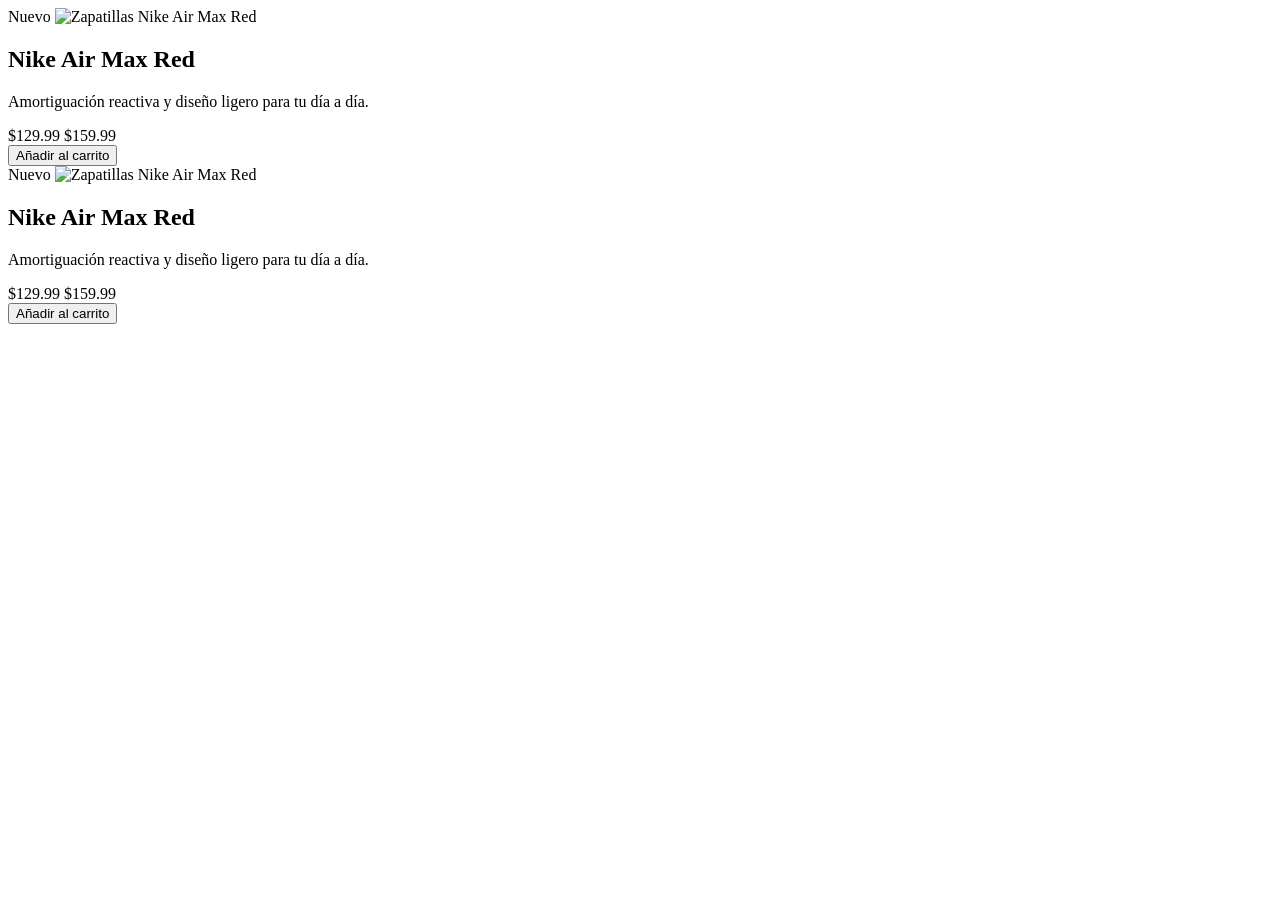
==== practica1.html @ aa4cf401 "Práctica 1 y 1.1 - Ejercicio contenedor - Rick y morty supongo" ====
<!DOCTYPE html>
<html lang="es">
<head>
  <meta charset="UTF-8" />
  <meta name="viewport" content="width=device-width, initial-scale=1.0" />
  <title>Tarjeta de Producto</title>
  <!-- Enlace a la hoja de estilos externa -->
  <link rel="stylesheet" href="styles.css" />
</head>
<body>

  <main class="container">
    <article class="card">
      
      <!-- Contenedor superior con imagen y etiqueta -->
      <div class="image-wrapper">
        <span class="badge">Nuevo</span>
        <img 
          src="https://images.unsplash.com/photo-1542291026-7eec264c27ff?w=500" 
          alt="Zapatillas Nike Air Max Red" 
        />
      </div>

      <!-- Contenido de la tarjeta -->
      <div class="card-content">
        <h2 class="card-title">Nike Air Max Red</h2>
        <p class="card-description">
          Amortiguación reactiva y diseño ligero para tu día a día.
        </p>
        
        <!-- Precios -->
        <div class="price-container">
          <span class="price-current">$129.99</span>
          <span class="price-old">$159.99</span>
        </div>

        <!-- Botón de acción -->
        <button type="button" class="btn-primary">Añadir al carrito</button>
      </div>

    </article>

    <article class="card">
      
      <!-- Contenedor superior con imagen y etiqueta -->
      <div class="image-wrapper">
        <span class="badge">Nuevo</span>
        <img 
          src="https://images.unsplash.com/photo-1542291026-7eec264c27ff?w=500" 
          alt="Zapatillas Nike Air Max Red" 
        />
      </div>

      <!-- Contenido de la tarjeta -->
      <div class="card-content">
        <h2 class="card-title">Nike Air Max Red</h2>
        <p class="card-description">
          Amortiguación reactiva y diseño ligero para tu día a día.
        </p>
        
        <!-- Precios -->
        <div class="price-container">
          <span class="price-current">$129.99</span>
          <span class="price-old">$159.99</span>
        </div>

        <!-- Botón de acción -->
        <button type="button" class="btn-primary">Añadir al carrito</button>
      </div>
      
  </main>

</body>
</html>
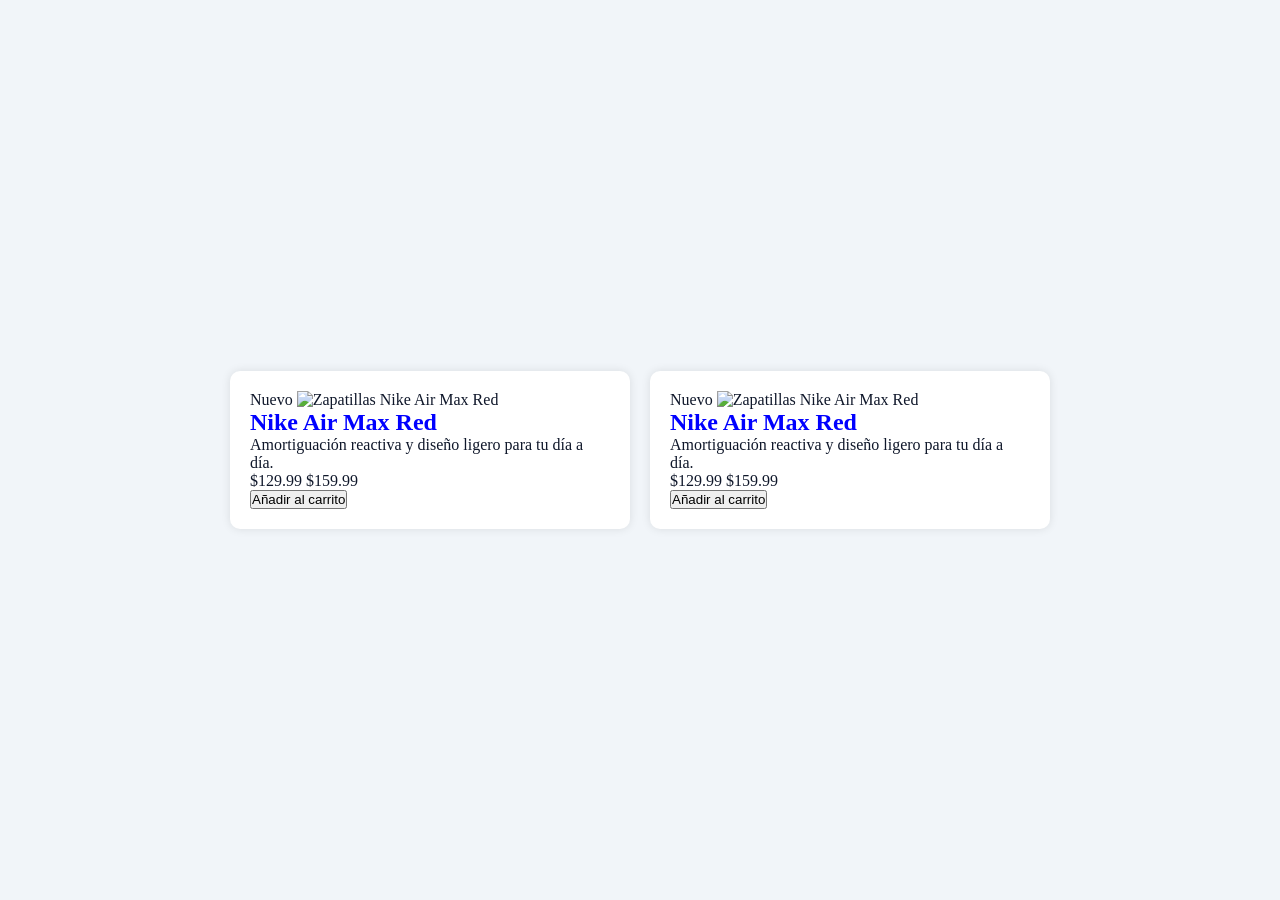
==== commit ba5263e5: "fixes" ====
--- a/practica1.html
+++ b/practica1.html
@@ -5,7 +5,7 @@
   <meta name="viewport" content="width=device-width, initial-scale=1.0" />
   <title>Tarjeta de Producto</title>
   <!-- Enlace a la hoja de estilos externa -->
-  <link rel="stylesheet" href="styles.css" />
+  <link rel="stylesheet" href="practica1.css" />
 </head>
 <body>
 
@@ -67,7 +67,8 @@
         <!-- Botón de acción -->
         <button type="button" class="btn-primary">Añadir al carrito</button>
       </div>
-      
+
+    </article>
   </main>
 
 </body>
--- a/practica1.css
+++ b/practica1.css
@@ -0,0 +1,46 @@
+h2 {
+    color:blue;
+}
+
+*{
+    margin: 0;
+    padding: 0;
+    box-sizing: border-box;
+}
+
+body {
+    background-color: #f1f5f9;
+    color: #0f172a
+}
+
+.container {
+    min-height: 100vh;
+    display: flex;
+    justify-content: center;
+    align-items: center;
+    padding: 20px;
+}
+
+
+.card {
+    background-color: #fff;
+    border-radius: 10px;
+    box-shadow: 0 0 10px 0 rgba(0, 0, 0, 0.1);
+    padding: 20px;
+    width: 100%;
+    max-width: 400px;
+    margin: 10px;
+}
+
+
+.image-wrapper {
+    position: relative;
+    width: 100%;
+    height: 100%;
+}
+
+.image-wrapper img {
+    width: 100%;
+    height: 100%;
+    object-fit: cover;
+}
